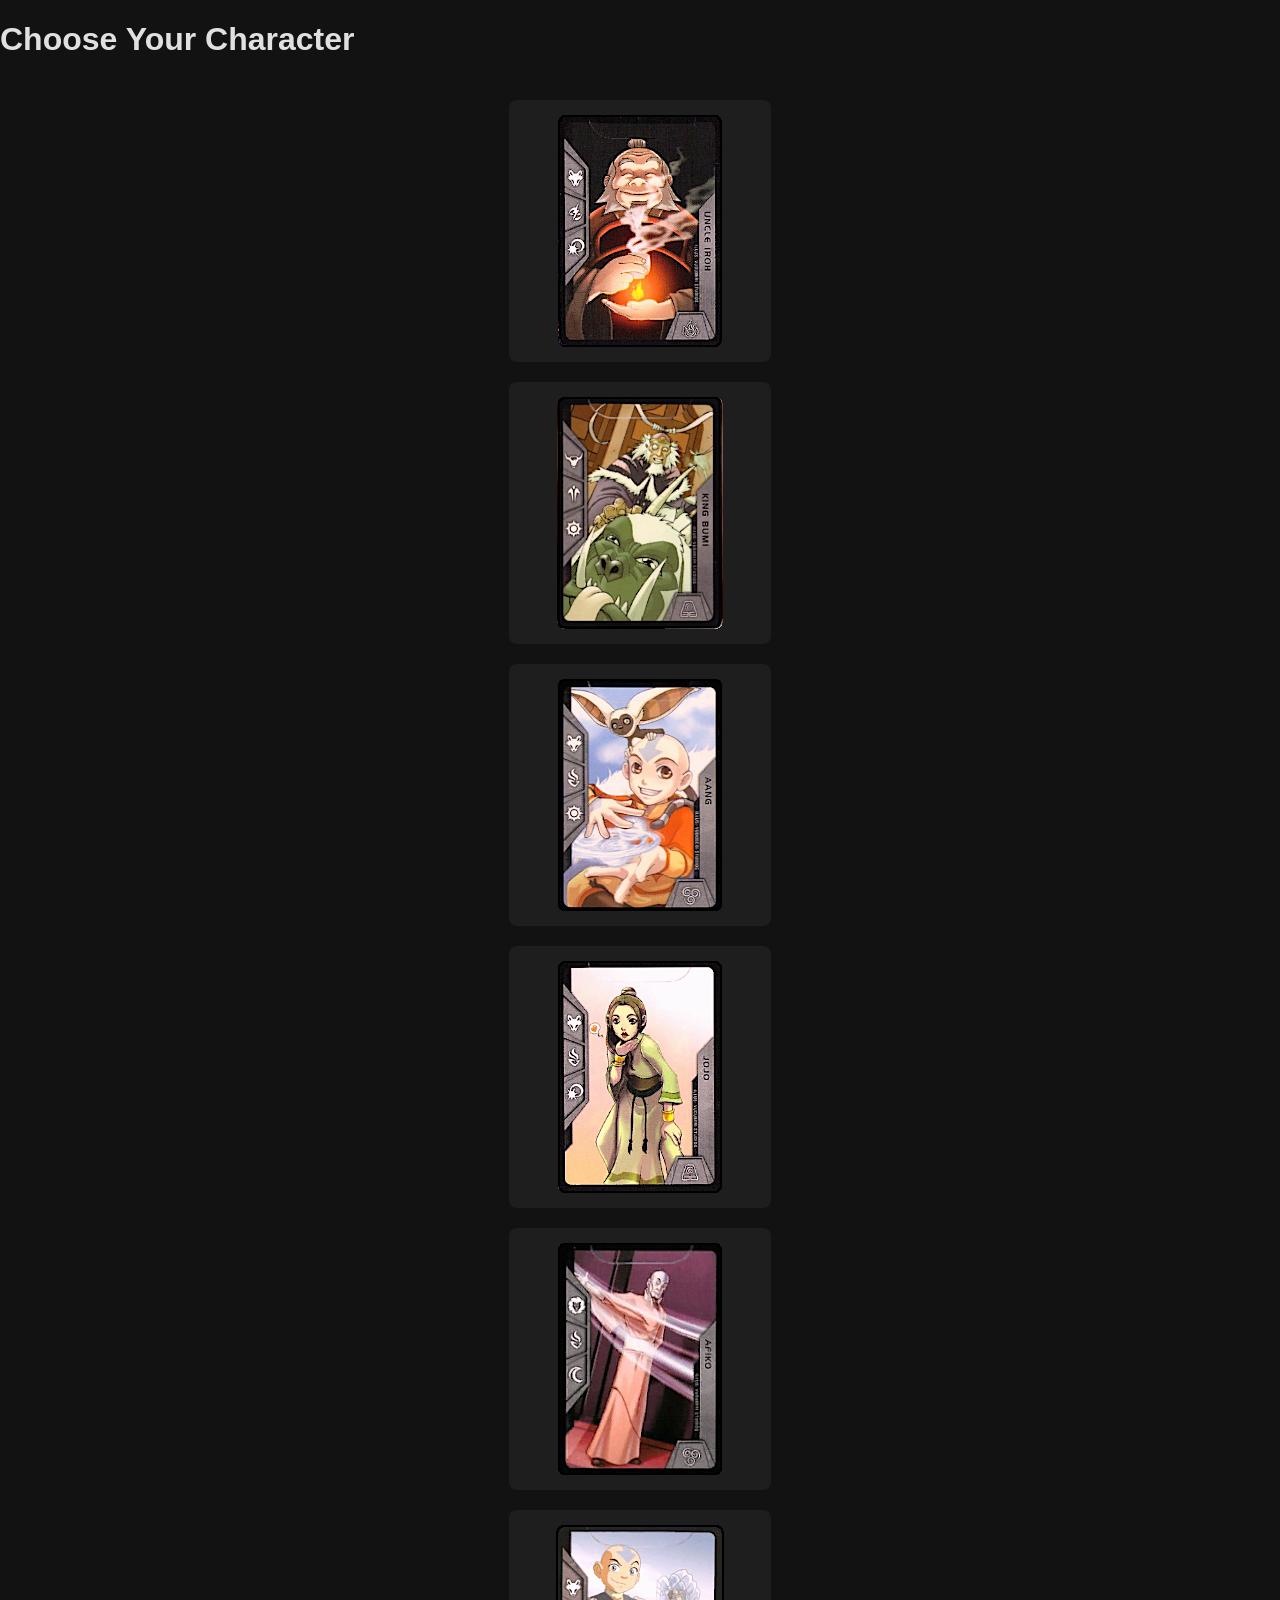
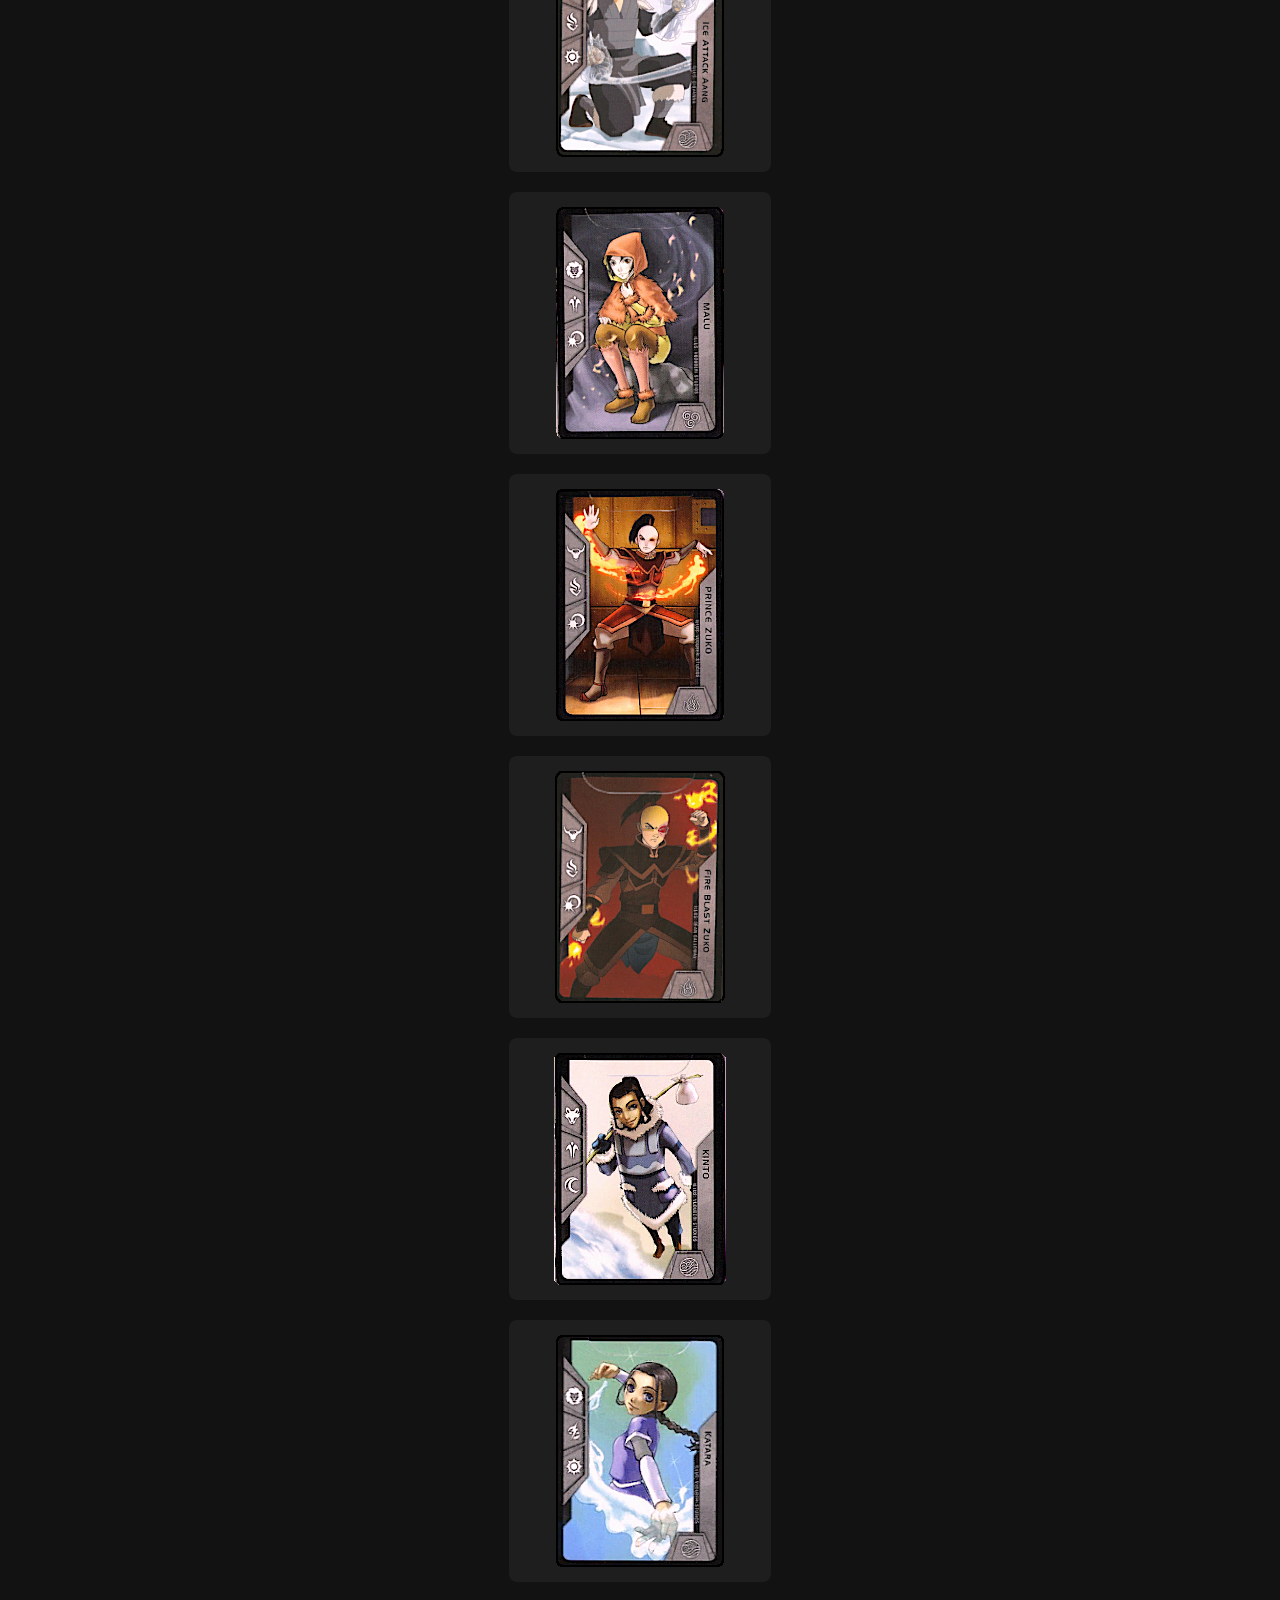
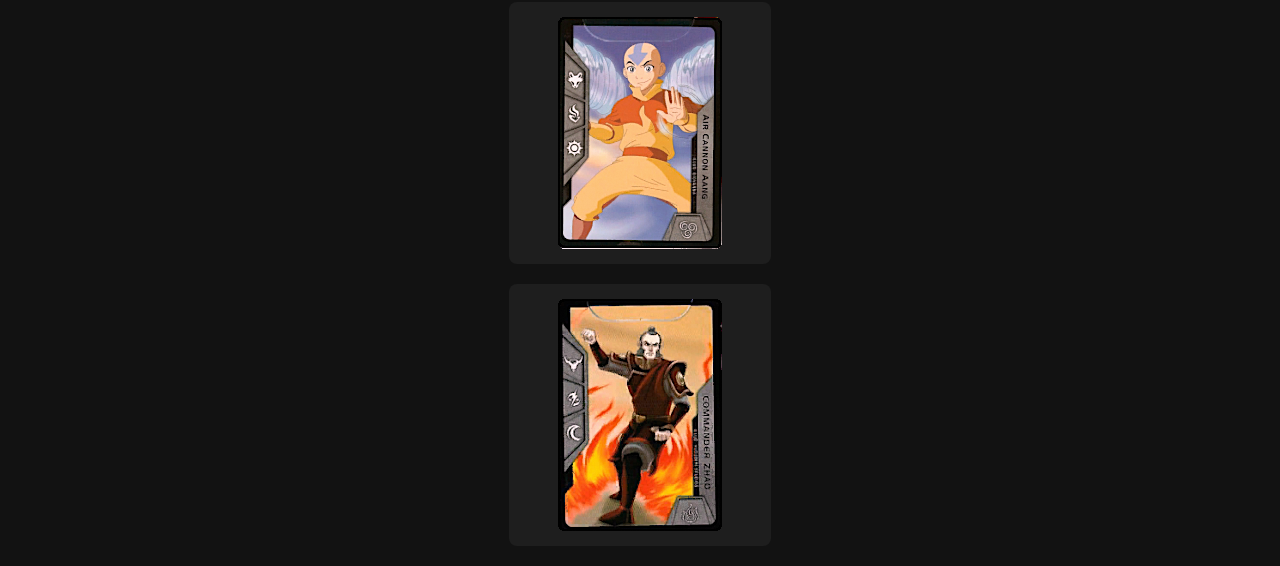
==== deckbuilder.html @ 6c3a694b "Prototype for design review" ====
<!DOCTYPE html>
<html lang="en">
<head>
    <meta charset="UTF-8">
    <meta name="viewport" content="width=device-width, initial-scale=1.0">
    <title>Card Game Deck Builder</title>
    <link rel="stylesheet" href="style.css">
</head>
<body>
<!--<header>-->
<!--    <h1>Deck Builder</h1>-->
<!--</header>-->
<main class="deckbuilder-layout">
    <section class="available-panel">
        <h2>Available Cards</h2>

        <div id="card-filters" class="card-filters">
            <div class="filter-group">
                <span class="filter-group-title">Type</span>
                <label>
                    <input type="checkbox" name="card-type" value="STRIKE" checked>
                    Strike
                </label>
                <label>
                    <input type="checkbox" name="card-type" value="ALLY" checked>
                    Ally
                </label>
                <label>
                    <input type="checkbox" name="card-type" value="ADVANTAGE" checked>
                    Advantage
                </label>
            </div>

            <div class="filter-group">
                <span class="filter-group-title">Trait</span>
                <div id="trait-filters"></div>
            </div>
        </div>

        <div id="available-cards" class="card-grid"></div>
    </section>
    <aside class="right-column">
        <section class="info-panel">
            <h2>Chamber / Deck Info</h2>
            <div id="current-chamber">
                <div id="selected-chamber"></div>
                <div class="chamber-preview">
                    <div>
                        <img id="chamber-front">
                    </div>
                    <div>
                        <img id="chamber-back">
                    </div>
                </div>
            </div>
            <div id="deck-information"></div>
        </section>
        <section class="deck-panel">
            <h2>Cards in Deck</h2>
            <p><span id="deck-card-count">0</span> / 60 cards</p>
            <div id="deck-cards" class="card-grid"></div>
        </section>
    </aside>
</main>
<script src="deckbuilder.js"></script>
</body>
</html>
---- style.css ----
* {
    box-sizing: border-box;
}

body {
    margin: 0;
    font-family: Arial, Helvetica, sans-serif;
    background: #121212;
    color: #e0e0e0;
    overflow: hidden;

    height: 100vh;
    display: flex;
    flex-direction: column;
}

.site-header {
    background: #1b1b1b;
    color: #ffffff;
    padding: 16px 24px;
    border-bottom: 1px solid #333;
}

.site-header h1 {
    margin: 0;
}

.app {
    max-width: 1600px;
    margin: 0 auto;
    padding: 20px;
    width: 100%;
    box-sizing: border-box;
    flex: 1;
    min-height: 0;
}

button {
    background: #333;
    color: #eee;
    border: 1px solid #555;
    border-radius: 4px;
    padding: 6px 10px;
    cursor: pointer;
}

button:hover:not(:disabled) {
    background: #444;
}

.clickable {
    cursor: pointer;
}

.clickable:hover {
    transform: scale(1.03);
    filter: brightness(1.15);
}

/* =========================
MAIN LAYOUT
========================= */

.deckbuilder-layout {
    display: grid;
    grid-template-columns: 2fr 1fr;
    gap: 20px;

    flex: 1;
    min-height: 0;
    padding: 20px;
}

.available-panel {
    min-width: 0;
    min-height: 0;

    background: #1e1e1e;
    padding: 20px;
    border: 1px solid #333;
    border-radius: 8px;

    display: flex;
    flex-direction: column;
}

.right-column {
    display: flex;
    flex-direction: column;
    gap: 20px;
    min-height: 0;
}

.info-panel,
.deck-panel {
    background: #1e1e1e;
    padding: 20px;
    border: 1px solid #333;
    border-radius: 8px;
    overflow: hidden;
    flex: 1;
    min-height: 0;
    display: flex;
    flex-direction: column;
}

.available-panel h2,
.info-panel h2,
.deck-panel h2 {
    margin-top: 0;
}

/* =========================
   CHAMBER
   ========================= */

/* Character selector row */
.character-selector {
   display: flex;
   flex-wrap: wrap;
   gap: 8px;
   margin-bottom: 20px;
}

.chamber-section {
    background: #1e1e1e;
    padding: 20px;
    margin-bottom: 20px;
    border-radius: 8px;
    border: 1px solid #333;
}

.chamber-section h2 {
    margin-top: 0;
}

#chamber-selector {
    display: block;
}

.chamber-button {
    padding: 8px 12px;
    border: 1px solid #555;
    border-radius: 5px;
    background: #333;
    color: #eee;
    cursor: pointer;
}

.chamber-button:hover {
    background: #444;
}

.chamber-button.selected {
    background: #333;
    color: white;
}

#selected-chamber {
    margin-top: 20px;
}

.selected-chamber-info {
    padding: 15px;
    border: 1px solid #444;
    border-radius: 6px;
    background: #252525;
}

.chamber-preview {
    display: grid;
    grid-template-columns: repeat(3, 1fr);
    gap: 12px;
    margin-top: 15px;
}

.chamber-side {
    width: 100%;
}

.chamber-side img {
    width: 100%;
    display: block;
    border-radius: 6px;
}

.chamber-side img:first-child {
    border-radius: 6px 6px 0 0;
}

.chamber-side img:last-child {
    border-radius: 0 0 6px 6px;
}

/* Chamber cards underneath */
.chamber-grid {
    display: flex;
    flex-wrap: wrap;
    justify-content: center;
    gap: 16px;
}

.mini-chamber {
    width: 120px;
}

.mini-chamber img {
    width: 100%;
    display: block;
}

.chamber-choice {
    cursor: pointer;
    border: 2px solid transparent;
    padding: 6px;
}

.chamber-choice:hover {
    transform: scale(1.03);
}

.chamber-choice.selected {
    border-color: #dbdb00;
}

.chamber-choice img {
    width: 100%;
    display: block;
}


/* =========================
   DECK
   ========================= */

.deck-section {
    background: #1e1e1e;
    padding: 20px;
    margin-bottom: 20px;
    border-radius: 8px;
    border: 1px solid #333;
}

.deck-header {
    display: flex;
    justify-content: space-between;
    align-items: center;
}

.deck-header h2 {
    margin: 0;
}

.deck-card {
    display: flex;
    align-items: center;
    gap: 12px;
    padding: 8px;
    border-bottom: 1px solid #ddd;
}

.deck-card-name {
    flex: 1;
}

.quantity-controls button {
    width: 30px;
    height: 30px;
    padding: 0;
    display: flex;
    align-items: center;
    justify-content: center;
    cursor: pointer;
}

.quantity-controls button svg {
    width: 15px;
    height: 15px;
    flex-shrink: 0;
    display: block;
    fill: none;
    stroke: currentColor;
    stroke-width: 2;
    stroke-linecap: round;
    stroke-linejoin: round;
}

.quantity-controls button svg {
    width: 16px;
    height: 16px;
    fill: none;
    stroke: currentColor;
    stroke-width: 2;
    stroke-linecap: round;
    stroke-linejoin: round;
}

.deck-actions {
    margin-top: 15px;
}

.deck-actions button {
    padding: 8px 14px;
    margin-right: 8px;
    cursor: pointer;
}

.deck-panel .deck-card {
    display: flex;
    flex-direction: column;
    align-items: center;
    gap: 8px;
}

.deck-panel .deck-card img {
    width: 100%;
    height: auto;
    border-radius: 6px;
}

.deck-panel .quantity-controls {
    display: flex;
    align-items: center;
    justify-content: center;
    gap: 8px;
}


/* =========================
   CARD BROWSER
   ========================= */

.card-browser {
    background: #1e1e1e;
    padding: 20px;
    border-radius: 8px;
    border: 1px solid #333;
}

.browser-header {
    margin-bottom: 20px;
}

.browser-header h2 {
    margin-top: 0;
}

.filters {
    display: flex;
    flex-wrap: wrap;
    gap: 10px;
}

.filters input,
.filters select {
    padding: 8px;
    font-size: 1rem;
    background: #222;
    color: #eee;
    border: 1px solid #555;
    border-radius: 4px;
}

#search {
    min-width: 250px;
}


/* =========================
   CARD FILTERS
   ========================= */

.card-filters {
    margin-bottom: 16px;
    padding: 12px 14px;
}

.filter-group {
    display: flex;
    flex-wrap: wrap;
    align-items: center;
    gap: 10px 16px;
}

.filter-group + .filter-group {
    margin-top: 10px;
}

.filter-group-title {
    font-weight: bold;
    min-width: 55px;
}

.filter-group label {
    display: inline-flex;
    align-items: center;
    gap: 4px;
    cursor: pointer;
}

.filter-group input[type="checkbox"] {
    cursor: pointer;
}


/* =========================
   CARD GRID
   ========================= */

#available-cards {
    flex: 1;
    min-height: 0;
    overflow-y: auto;
    overflow-x: hidden;
    padding-right: 8px;
}

.card-grid {
    display: grid;
    grid-template-columns: repeat(auto-fill, minmax(250px, 1fr));
    gap: 16px;
}

#available-cards.chamber-grid {
    display: flex;
    flex-wrap: wrap;
    justify-content: center;
    gap: 16px;
}

#available-cards.chamber-grid .chamber-choice {
    width: 250px;
}

.card {
    position: relative;
    cursor: pointer;
    transition: transform 0.15s;
}

.card:hover {
    transform: scale(1.03);
    filter: brightness(1.15);
}

.card img {
    width: 100%;
    height: auto;
    display: block;
    border-radius: 6px;
}

.card-quantity {
    position: absolute;
    bottom: 16px;
    right: 16px;

    min-width: 28px;
    height: 28px;

    display: flex;
    align-items: center;
    justify-content: center;

    background: #222;
    color: white;

    border-radius: 50%;

    font-weight: bold;
}

/* =========================
CARDS IN DECK
========================= */

#deck-cards {
    flex: 1;
    min-height: 0;
    overflow-y: auto;
    overflow-x: hidden;
    padding-right: 8px;
}

.deck-panel .card-grid {
    grid-template-columns: repeat(auto-fill, minmax(120px, 1fr));
}

.deck-panel .card {
    cursor: default;
}

.quantity-controls button:disabled {
    opacity: 0.4;
    cursor: not-allowed;
}

.card-hover-preview {
    position: fixed;
    width: 300px;
    height: auto;
    z-index: 1000;
    pointer-events: none;
    border-radius: 6px;
    box-shadow: 0 4px 12px rgba(0, 0, 0, 0.6);
}


/* =========================
   MOBILE
   ========================= */

@media (max-width: 700px) {
    .app {
        padding: 10px;
    }

    .deckbuilder-layout {
        grid-template-columns: 1fr;
    }

    .card-grid {
        grid-template-columns: repeat(2, 1fr);
        gap: 10px;
    }

    .filters {
        flex-direction: column;
    }

    #search {
        min-width: 0;
        width: 100%;
    }
}
/* =========================
CHARACTER SELECTION
========================= */

.character-selection {
    max-width: 1400px;
    margin: 0 auto;
    padding: 20px;
}

.character-grid {
    display: grid;
    grid-template-columns: repeat(auto-fill, minmax(180px, 1fr));
    gap: 20px;
}

.character-choice {
    padding: 0;
    border: 3px solid transparent;
    border-radius: 8px;
    background: #1e1e1e;
    overflow: hidden;
    cursor: pointer;
    transition: transform 0.15s, border-color 0.15s;
}

.character-choice:hover {
    transform: scale(1.03);
    filter: brightness(1.15);
}

.character-choice.selected {
    border-color: #ffffff;
}

.character-choice img {
    width: 100%;
    height: auto;
    display: block;
}

.character-selection-actions {
    display: flex;
    justify-content: center;
    margin-top: 24px;
}

#continue-button {
    padding: 10px 24px;
    font-size: 1rem;
}

#continue-button:disabled {
    opacity: 0.5;
    cursor: not-allowed;
}

@media (max-width: 700px) {
    .character-grid {
        grid-template-columns: repeat(2, 1fr);
        gap: 10px;
    }
}
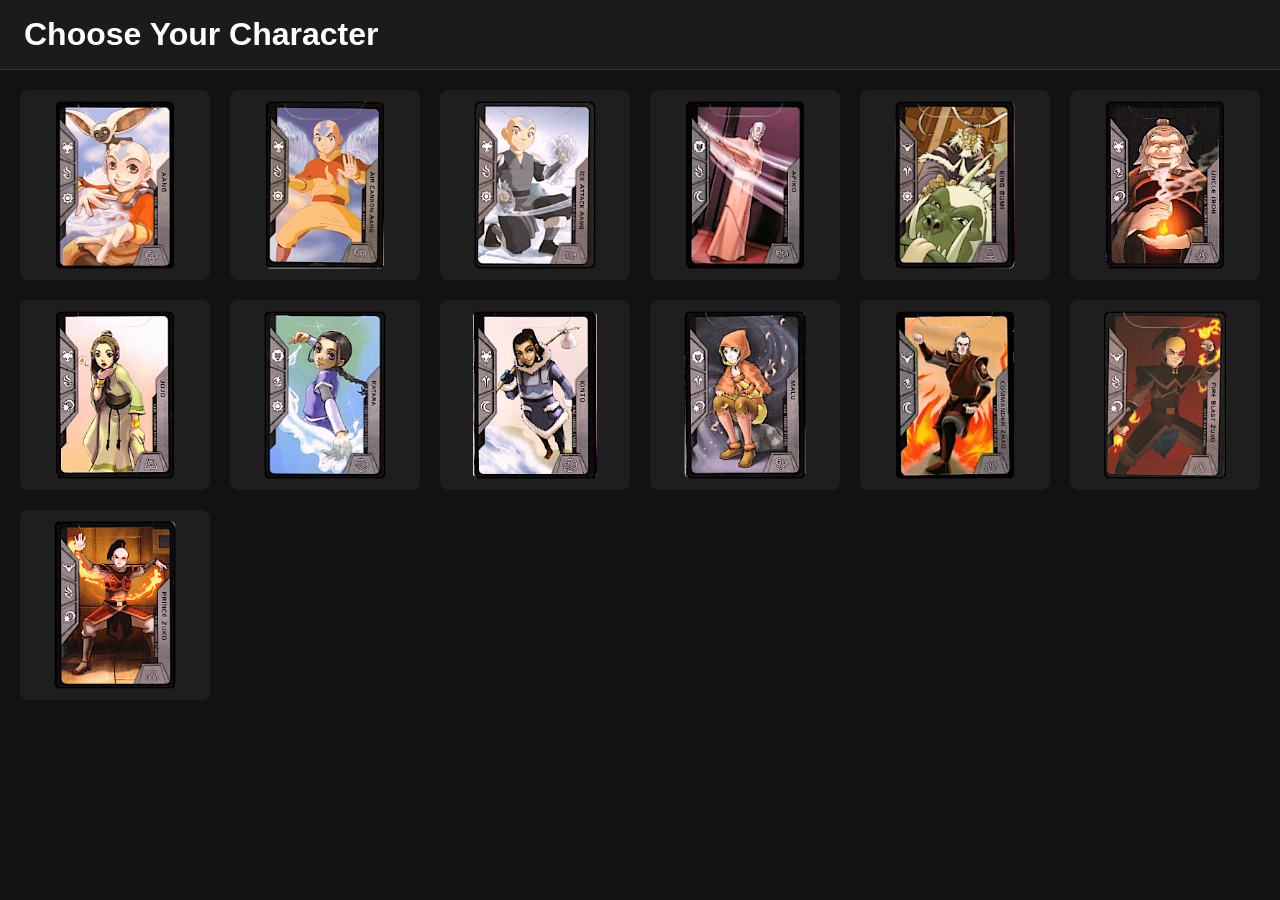
==== commit 46c2c88c: "Prototype for design review" ====
--- a/deckbuilder.html
+++ b/deckbuilder.html
@@ -4,7 +4,7 @@
     <meta charset="UTF-8">
     <meta name="viewport" content="width=device-width, initial-scale=1.0">
     <title>Card Game Deck Builder</title>
-    <link rel="stylesheet" href="style.css">
+    <link rel="stylesheet" href="deckbuilder.css">
 </head>
 <body>
 <!--<header>-->
--- a/deckbuilder.css
+++ b/deckbuilder.css
@@ -0,0 +1,600 @@
+* {
+    box-sizing: border-box;
+}
+
+body {
+    margin: 0;
+    font-family: Arial, Helvetica, sans-serif;
+    background: #121212;
+    color: #e0e0e0;
+    overflow: hidden;
+
+    height: 100vh;
+    display: flex;
+    flex-direction: column;
+}
+
+.site-header {
+    background: #1b1b1b;
+    color: #ffffff;
+    padding: 16px 24px;
+    border-bottom: 1px solid #333;
+}
+
+.site-header h1 {
+    margin: 0;
+}
+
+.app {
+    max-width: 1600px;
+    margin: 0 auto;
+    padding: 20px;
+    width: 100%;
+    box-sizing: border-box;
+    flex: 1;
+    min-height: 0;
+}
+
+button {
+    background: #333;
+    color: #eee;
+    border: 1px solid #555;
+    border-radius: 4px;
+    padding: 6px 10px;
+    cursor: pointer;
+}
+
+button:hover:not(:disabled) {
+    background: #444;
+}
+
+.clickable {
+    cursor: pointer;
+}
+
+.clickable:hover {
+    transform: scale(1.03);
+    filter: brightness(1.15);
+}
+
+/* =========================
+MAIN LAYOUT
+========================= */
+
+.deckbuilder-layout {
+    display: grid;
+    grid-template-columns: 2fr 1fr;
+    gap: 20px;
+
+    flex: 1;
+    min-height: 0;
+    padding: 20px;
+}
+
+.available-panel {
+    min-width: 0;
+    min-height: 0;
+
+    background: #1e1e1e;
+    padding: 20px;
+    border: 1px solid #333;
+    border-radius: 8px;
+
+    display: flex;
+    flex-direction: column;
+}
+
+.right-column {
+    display: flex;
+    flex-direction: column;
+    gap: 20px;
+    min-height: 0;
+}
+
+.info-panel,
+.deck-panel {
+    background: #1e1e1e;
+    padding: 20px;
+    border: 1px solid #333;
+    border-radius: 8px;
+    overflow: hidden;
+    flex: 1;
+    min-height: 0;
+    display: flex;
+    flex-direction: column;
+}
+
+.available-panel h2,
+.info-panel h2,
+.deck-panel h2 {
+    margin-top: 0;
+}
+
+/* =========================
+   CHAMBER
+   ========================= */
+
+/* Character selector row */
+.character-selector {
+   display: flex;
+   flex-wrap: wrap;
+   gap: 8px;
+   margin-bottom: 20px;
+}
+
+.chamber-section {
+    background: #1e1e1e;
+    padding: 20px;
+    margin-bottom: 20px;
+    border-radius: 8px;
+    border: 1px solid #333;
+}
+
+.chamber-section h2 {
+    margin-top: 0;
+}
+
+#chamber-selector {
+    display: block;
+}
+
+.chamber-button {
+    padding: 8px 12px;
+    border: 1px solid #555;
+    border-radius: 5px;
+    background: #333;
+    color: #eee;
+    cursor: pointer;
+}
+
+.chamber-button:hover {
+    background: #444;
+}
+
+.chamber-button.selected {
+    background: #333;
+    color: white;
+}
+
+#selected-chamber {
+    margin-top: 20px;
+}
+
+.selected-chamber-info {
+    padding: 15px;
+    border: 1px solid #444;
+    border-radius: 6px;
+    background: #252525;
+}
+
+.chamber-preview {
+    display: grid;
+    grid-template-columns: repeat(3, 1fr);
+    gap: 12px;
+    margin-top: 15px;
+}
+
+.chamber-side {
+    width: 100%;
+}
+
+.chamber-side img {
+    width: 100%;
+    display: block;
+    border-radius: 6px;
+}
+
+.chamber-side img:first-child {
+    border-radius: 6px 6px 0 0;
+}
+
+.chamber-side img:last-child {
+    border-radius: 0 0 6px 6px;
+}
+
+/* Chamber cards underneath */
+.chamber-grid {
+    display: flex;
+    flex-wrap: wrap;
+    justify-content: center;
+    gap: 16px;
+}
+
+.mini-chamber {
+    width: 120px;
+}
+
+.mini-chamber img {
+    width: 100%;
+    display: block;
+}
+
+.chamber-choice {
+    cursor: pointer;
+    border: 2px solid transparent;
+    padding: 6px;
+}
+
+.chamber-choice:hover {
+    transform: scale(1.03);
+}
+
+.chamber-choice.selected {
+    border-color: #dbdb00;
+}
+
+.chamber-choice img {
+    width: 100%;
+    display: block;
+}
+
+
+/* =========================
+   DECK
+   ========================= */
+
+.deck-section {
+    background: #1e1e1e;
+    padding: 20px;
+    margin-bottom: 20px;
+    border-radius: 8px;
+    border: 1px solid #333;
+}
+
+.deck-header {
+    display: flex;
+    justify-content: space-between;
+    align-items: center;
+}
+
+.deck-header h2 {
+    margin: 0;
+}
+
+.deck-card {
+    display: flex;
+    align-items: center;
+    gap: 12px;
+    padding: 8px;
+    border-bottom: 1px solid #ddd;
+}
+
+.deck-card-name {
+    flex: 1;
+}
+
+.quantity-controls button {
+    width: 30px;
+    height: 30px;
+    padding: 0;
+    display: flex;
+    align-items: center;
+    justify-content: center;
+    cursor: pointer;
+}
+
+.quantity-controls button svg {
+    width: 15px;
+    height: 15px;
+    flex-shrink: 0;
+    display: block;
+    fill: none;
+    stroke: currentColor;
+    stroke-width: 2;
+    stroke-linecap: round;
+    stroke-linejoin: round;
+}
+
+.quantity-controls button svg {
+    width: 16px;
+    height: 16px;
+    fill: none;
+    stroke: currentColor;
+    stroke-width: 2;
+    stroke-linecap: round;
+    stroke-linejoin: round;
+}
+
+.deck-actions {
+    margin-top: 15px;
+}
+
+.deck-actions button {
+    padding: 8px 14px;
+    margin-right: 8px;
+    cursor: pointer;
+}
+
+.deck-panel .deck-card {
+    display: flex;
+    flex-direction: column;
+    align-items: center;
+    gap: 8px;
+}
+
+.deck-panel .deck-card img {
+    width: 100%;
+    height: auto;
+    border-radius: 6px;
+}
+
+.deck-panel .quantity-controls {
+    display: flex;
+    align-items: center;
+    justify-content: center;
+    gap: 8px;
+}
+
+
+/* =========================
+   CARD BROWSER
+   ========================= */
+
+.card-browser {
+    background: #1e1e1e;
+    padding: 20px;
+    border-radius: 8px;
+    border: 1px solid #333;
+}
+
+.browser-header {
+    margin-bottom: 20px;
+}
+
+.browser-header h2 {
+    margin-top: 0;
+}
+
+.filters {
+    display: flex;
+    flex-wrap: wrap;
+    gap: 10px;
+}
+
+.filters input,
+.filters select {
+    padding: 8px;
+    font-size: 1rem;
+    background: #222;
+    color: #eee;
+    border: 1px solid #555;
+    border-radius: 4px;
+}
+
+#search {
+    min-width: 250px;
+}
+
+
+/* =========================
+   CARD FILTERS
+   ========================= */
+
+.card-filters {
+    margin-bottom: 16px;
+    padding: 12px 14px;
+}
+
+.filter-group {
+    display: flex;
+    flex-wrap: wrap;
+    align-items: center;
+    gap: 10px 16px;
+}
+
+.filter-group + .filter-group {
+    margin-top: 10px;
+}
+
+.filter-group-title {
+    font-weight: bold;
+    min-width: 55px;
+}
+
+.filter-group label {
+    display: inline-flex;
+    align-items: center;
+    gap: 4px;
+    cursor: pointer;
+}
+
+.filter-group input[type="checkbox"] {
+    cursor: pointer;
+}
+
+
+/* =========================
+   CARD GRID
+   ========================= */
+
+#available-cards {
+    flex: 1;
+    min-height: 0;
+    overflow-y: auto;
+    overflow-x: hidden;
+    padding-right: 8px;
+}
+
+.card-grid {
+    display: grid;
+    grid-template-columns: repeat(auto-fill, minmax(250px, 1fr));
+    gap: 16px;
+}
+
+#available-cards.chamber-grid {
+    display: flex;
+    flex-wrap: wrap;
+    justify-content: center;
+    align-items: flex-start;
+    gap: 16px;
+    padding-top: 10px;
+}
+
+#available-cards.chamber-grid .chamber-choice {
+    width: 250px;
+}
+
+.card {
+    position: relative;
+    cursor: pointer;
+    transition: transform 0.15s;
+}
+
+.card:hover {
+    transform: scale(1.03);
+    filter: brightness(1.15);
+}
+
+.card img {
+    width: 100%;
+    height: auto;
+    display: block;
+    border-radius: 6px;
+}
+
+.card-quantity {
+    position: absolute;
+    bottom: 16px;
+    right: 16px;
+
+    min-width: 28px;
+    height: 28px;
+
+    display: flex;
+    align-items: center;
+    justify-content: center;
+
+    background: #222;
+    color: white;
+
+    border-radius: 50%;
+
+    font-weight: bold;
+}
+
+/* =========================
+CARDS IN DECK
+========================= */
+
+#deck-cards {
+    flex: 1;
+    min-height: 0;
+    overflow-y: auto;
+    overflow-x: hidden;
+    padding-right: 8px;
+}
+
+.deck-panel .card-grid {
+    grid-template-columns: repeat(auto-fill, minmax(120px, 1fr));
+}
+
+.deck-panel .card {
+    cursor: default;
+}
+
+.quantity-controls button:disabled {
+    opacity: 0.4;
+    cursor: not-allowed;
+}
+
+.card-hover-preview {
+    position: fixed;
+    width: 300px;
+    height: auto;
+    z-index: 1000;
+    pointer-events: none;
+    border-radius: 6px;
+    box-shadow: 0 4px 12px rgba(0, 0, 0, 0.6);
+}
+
+
+/* =========================
+   MOBILE
+   ========================= */
+
+@media (max-width: 700px) {
+    .app {
+        padding: 10px;
+    }
+
+    .deckbuilder-layout {
+        grid-template-columns: 1fr;
+    }
+
+    .card-grid {
+        grid-template-columns: repeat(2, 1fr);
+        gap: 10px;
+    }
+
+    .filters {
+        flex-direction: column;
+    }
+
+    #search {
+        min-width: 0;
+        width: 100%;
+    }
+}
+/* =========================
+CHARACTER SELECTION
+========================= */
+
+.character-selection {
+    max-width: 1400px;
+    margin: 0 auto;
+    padding: 20px;
+}
+
+.character-grid {
+    display: grid;
+    grid-template-columns: repeat(auto-fill, minmax(180px, 1fr));
+    gap: 20px;
+}
+
+.character-choice {
+    padding: 0;
+    border: 3px solid transparent;
+    border-radius: 8px;
+    background: #1e1e1e;
+    overflow: hidden;
+    cursor: pointer;
+    transition: transform 0.15s, border-color 0.15s;
+}
+
+.character-choice:hover {
+    transform: scale(1.03);
+    filter: brightness(1.15);
+}
+
+.character-choice.selected {
+    border-color: #ffffff;
+}
+
+.character-choice img {
+    width: 100%;
+    height: auto;
+    display: block;
+}
+
+.character-selection-actions {
+    display: flex;
+    justify-content: center;
+    margin-top: 24px;
+}
+
+#continue-button {
+    padding: 10px 24px;
+    font-size: 1rem;
+}
+
+#continue-button:disabled {
+    opacity: 0.5;
+    cursor: not-allowed;
+}
+
+@media (max-width: 700px) {
+    .character-grid {
+        grid-template-columns: repeat(2, 1fr);
+        gap: 10px;
+    }
+}
